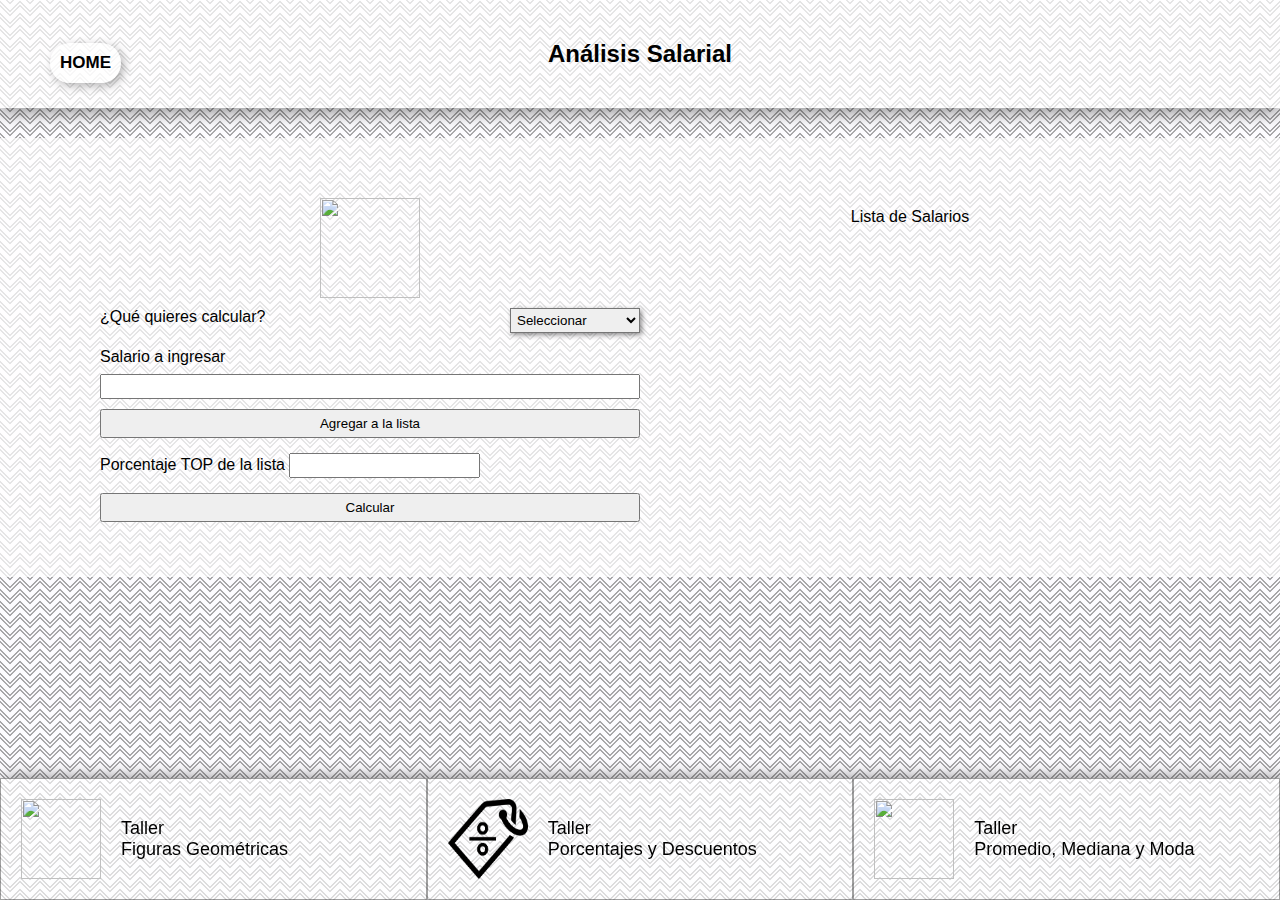
==== html/analisisSalarial.html @ 28e10701 "Adicion de archivos del taller parctico de javascript" ====
<!DOCTYPE html>
<html lang="en">
<head>
    <meta charset="UTF-8">
    <meta http-equiv="X-UA-Compatible" content="IE=edge">
    <meta name="viewport" content="width=device-width, initial-scale=1.0">
    <link rel="stylesheet" href="../css/analisisSalarial.css">
    <link rel="stylesheet" href="../css/analisisSalarialTablet.css" media="(min-width: 660px)">
    <link rel="stylesheet" href="../css/analisisSalarialLapto.css" media="(min-width: 800px)">

    <title>Análisis Salarial</title>
</head>
<body>
    <header class="header">
        <div class="header-container ">
            <a href="#">HOME</a>
            <h1 class="title-container">Análisis Salarial</h1>
        </div>
    </header>
    <main class="main-container">
        <div class="flex-container">
            <img src="https://img.icons8.com/dotty/80/000000/average-2.png"/>

            <div class="question-box">
                <div class="question-container ">
                    <label for="">¿Qué quieres calcular?</label>
                    <select name="" id="select">
                        <option value="0">Seleccionar</option>
                        <option value="1">Mediana</option>
                        <option value="2">Mediana del TOP</option>
                    </select>
                </div>
                <p class="error"></p>

            </div>
        
            <div class="addList-container">
                <label for="">Salario a ingresar </label>
                <input type="number" class="addList">
                <p class="Error error"></p>
                <button class="add-button">Agregar a la lista</button>
            </div>
        
            <div class="addPorcentage">
                <label for="">Porcentaje TOP de la lista</label>
                <input class="percentage" type="number">
                <p class="ErrorPercentage error"></p>
            </div>
        
            <button class="button" onclick="err()">Calcular</button>
            <p class="ErrorList error"></p>
        </div>
        
        <div class="List-items-Container">Lista de Salarios
            <ol class="List-items"></ol>
        </div>
    </main>
    <section class="result-container">
        <div class="result-box">
            <p><span onclick="closeResultBox()"> x </span></p>
            <img src="https://img.icons8.com/dotty/80/000000/average-2.png"/>
            <h2 class="title" id="resultH2"></h2>
            <h4  id="resultH4"></h4>
            <h5 class="resultH5"></h5>
        </div>
    </section>
    <footer>
        <ul class="workshop-container">
            <li class="workshop-item">
                <img src="https://img.icons8.com/dotty/80/000000/top-view.png" class="icon-workshop"/>
                <a href="./figuras.html"> Taller <br> Figuras Geométricas</a></li>
            <li class="workshop-item">
                <img src="../assets/descuento.png" alt="" class="icon-workshop">
                <a href="./porcentajes.html"> Taller <br> Porcentajes y Descuentos</a></li>
            <li class="workshop-item">
                <img src="https://img.icons8.com/dotty/80/000000/statistics.png" class="icon-workshop"/>
                <a href="./PromedioYmediana.html"> Taller <br> Promedio, Mediana y Moda</a></li>
        </ul>
    </footer>
    <script src="../js/analisisSalarial.js"></script>
</body>
</html>
---- css/analisisSalarial.css ----
* {
    box-sizing: border-box;
    margin: 0;
    padding: 0;
}
:root{
    --font-size-textBasic: 1.6rem;
}
html{

    font-size: 62.5%;
}
a {
    text-decoration: none;
}

body{
    font-family: 'Lucida Sans', 'Lucida Sans Regular', 'Lucida Grande', 'Lucida Sans Unicode', Geneva, Verdana, sans-serif;
    background-color: #fdfcff;
    background-image: url("data:image/svg+xml,%3Csvg xmlns='http://www.w3.org/2000/svg' width='20' height='12' viewBox='0 0 20 12'%3E%3Cg fill-rule='evenodd'%3E%3Cg id='charlie-brown' fill='%23000000' fill-opacity='0.47'%3E%3Cpath d='M9.8 12L0 2.2V.8l10 10 10-10v1.4L10.2 12h-.4zm-4 0L0 6.2V4.8L7.2 12H5.8zm8.4 0L20 6.2V4.8L12.8 12h1.4zM9.8 0l.2.2.2-.2h-.4zm-4 0L10 4.2 14.2 0h-1.4L10 2.8 7.2 0H5.8z'/%3E%3C/g%3E%3C/g%3E%3C/svg%3E");
}


.header{
    display: flex;
    justify-content: space-evenly;
    width: 100%;
    min-width: 300px;
    margin-bottom: 30px;
    
    background-color: rgba(255, 255, 255, 0.699);
    box-shadow: 0px 5px 16px rgba(0, 0, 0, 0.411);
}
 .header-container{
    display: flex;
    align-items:center ;
    justify-content: center;
}
.header-container a{
    display: none;
}

.title-container{
    /* width: 90%;
    min-width: 300px; */
    font-size: 2rem;
    text-align: center;
    padding: 40px 0px;
    /* margin-left: calc( 50vw - 442px /2 - 90px) */
}
/* seccion principal */
.main-container{
    display: flex;
    flex-direction: column;
    width: 100%;
    padding: 50px 30px;
    margin-bottom: 30px;
    background-color:rgba(255, 255, 255, 0.705);
}
.flex-container{
    display: flex;
    flex-direction: column;
    width: 100%;
    min-width: 200px;
}
/* detalles de la tarjeta */
.flex-container img{
    margin: 0 auto;
    margin-bottom: 10px;
    width: 100px;
    height: 100px;
}
.question-box{
    margin-bottom: 15px;
}
.question-container{
    display: flex;
    justify-content: space-between;
    font-size: var(--font-size-textBasic);
}
.question-container select{
    cursor: pointer;
    padding: 2px;
    height:2.5rem ;
    box-shadow: 2px 2px 5px rgba(0, 0, 0, 0.438);
}


.error{
    font-size: 1.2rem;
    color: red;
}
.addList-container{
    width: 100%;
    display: flex;
    flex-direction: column;
    margin-bottom: 10px;
    font-size: var(--font-size-textBasic);
}
.addList-container label{
    margin-bottom: 8px;
}
.addList-container input{
    outline: none;
    padding: 0px 5px;
    height: 2.5rem;
    margin-bottom: 5px;
}
.addList-container button{
    padding: 5px;
    margin-top: 5px;
}
.addList-container button:hover{
    cursor: pointer;
    box-shadow: 2px 2px 5px rgba(0, 0, 0, 0.438);
}
.button{
    width: 100%;
    padding: 5px;
    margin-bottom: 5px;
}
.button:hover{
    cursor: pointer;
    box-shadow: 2px 2px 5px rgba(0, 0, 0, 0.438);
}
.List-items-Container{
    font-size: var(--font-size-textBasic);
    margin: 10px auto;
}
.List-items{
    margin: 10px;
    padding: 10px;
}

.addPorcentage{
    display: block;
    width: 100%;
    margin-bottom: 10px;
    font-size: var(--font-size-textBasic);
}

.addPorcentage input{
    outline: none;
    padding: 0px 5px;
    height: 2.5rem;
    margin: 5px 0px;
}

/* resultados */
.result-container{
    position: fixed;
    top: 0;
    left: 0;
    z-index: 10;
    height: 100vh;
    width: 100%;
    background-color: rgba(9, 9, 9, 0.397);
    display: none;
    justify-content: center;
    align-items: center ;
}
.result-box{
    display: flex;
    flex-direction: column;
    justify-content: space-around;
    width: 290px;
    height: 250px;
    background-color: rgba(255, 255, 255, 0.788);;
    padding: 10px 25px 20px;
    text-align: center;
    box-shadow: 5px 5px 10px rgba(0, 0, 0, 0.842);
}
.result-box p{
    font-size: var(--font-size-textBasic);
    text-align: right;
    margin-bottom: 10px;
}
.result-box span{
    cursor: pointer;
}
.result-box img{
    margin: 0 auto;
    width: 80px;
    height: 80px;
}
.result-box .title{
    font-size: 2.4rem;
    margin-bottom: 10px;
}
.result-box h4{
    margin-bottom: 5px;
    font-weight: normal;
    font-size: var(--font-size-textBasic);
}
.result-box h5{
    font-size: 1.2rem;
    font-weight: lighter;
}

/* seccion de footer */

/* footer */
footer{
    width: 100%;
    height: auto;
}
 .workshop-container{
    display: flex;
    flex-direction: column;
    
    background-color: rgba(255, 255, 255, 0.61);
    box-shadow: 5px 0px 16px rgba(0, 0, 0, 0.459);
}
.workshop-container li {
    min-width:200px ;
    list-style: none;
    padding: 20px;
    border: solid 1px rgba(0, 0, 0, 0.37);
}

.workshop-container li a {
    color: black;
    font-size: 1.8rem;
}
.icon-workshop{
    width:80px ;
    height: 80px;
    margin-right: 20px;
}
.workshop-item{
    display: flex;
    align-items: center;
}
.workshop-item:hover {
    transform: translateY(-5px);/* animacion */
    transition: 500ms;
    background-color: rgba(255, 255, 255, 0.61);
    box-shadow: 5px 5px 16px rgba(0, 0, 0, 0.459);
}
---- css/analisisSalarialTablet.css ----
.title-container{
    font-size: 2.4rem;
}
.header-container a{
    position: absolute;
    display: block;
    top: 43px;
    left: 30px;
    padding: 10px;
    margin-left: 20px;
    color: black;
    font-size: 1.7rem;
    font-weight: bold;
    border-radius: 50px;
    background-color:rgba(255, 255, 255, 0.705);
    box-shadow: 3px 3px 10px rgba(0, 0, 0, 0.295);
}
.header-container a:hover{
    transform: scale(1.1);
}
.main-container{
    flex-direction: row;
    margin-bottom: 100px;
}
.flex-container{
    min-width: 50%;
    max-width: 400px;
}
/* footer */
footer{
    position: fixed; 
    bottom: 0;
}
.workshop-container{
    display: grid;
    grid-template-columns: repeat( 3, 1fr)
}
---- css/analisisSalarialLapto.css ----
.main-container{
    justify-content: space-between;
    padding: 60px 100px 50px;

}
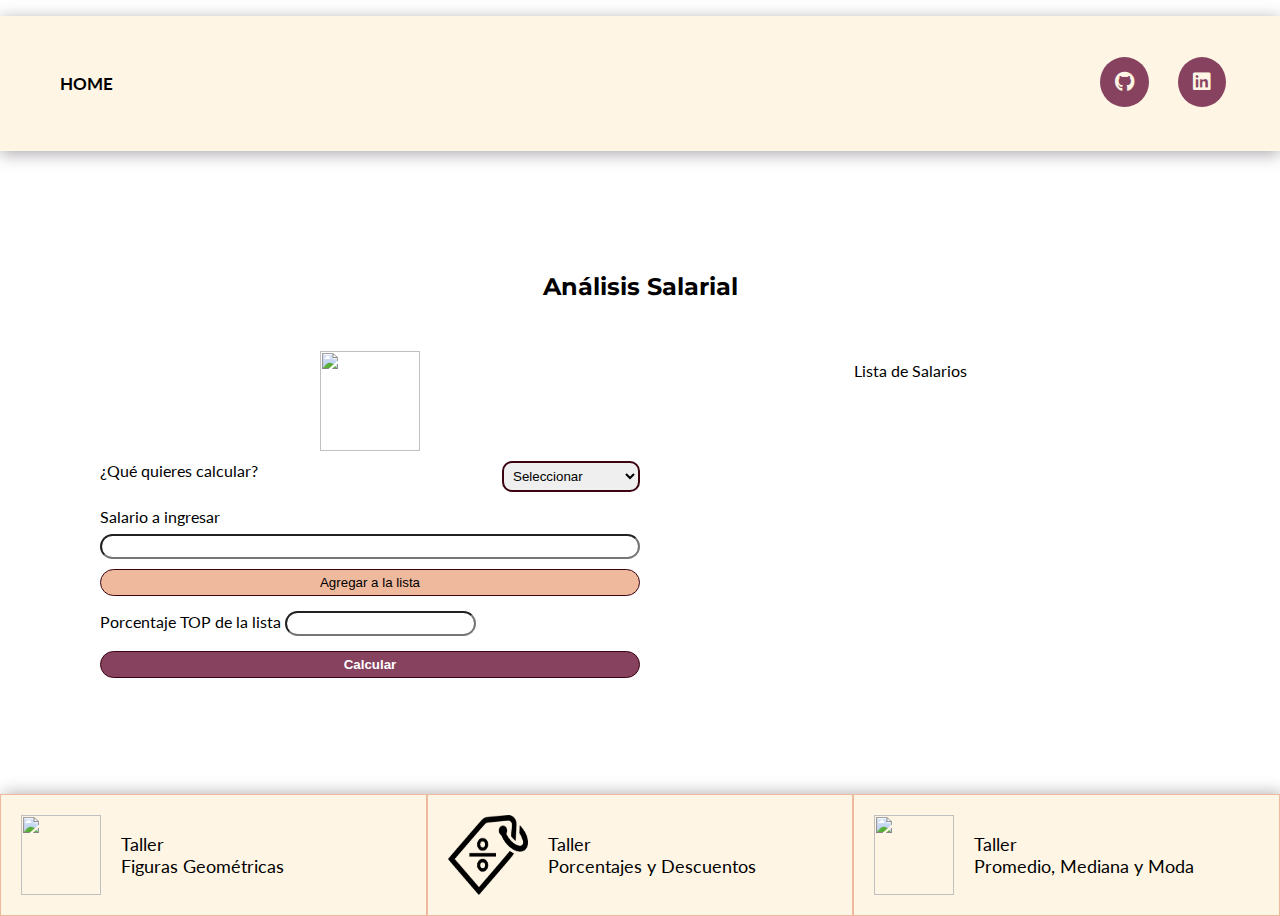
==== commit 291770eb: "modificacion de paleta de colores a todos los talleres" ====
--- a/html/analisisSalarial.html
+++ b/html/analisisSalarial.html
@@ -4,20 +4,36 @@
     <meta charset="UTF-8">
     <meta http-equiv="X-UA-Compatible" content="IE=edge">
     <meta name="viewport" content="width=device-width, initial-scale=1.0">
+    <link rel="shortcut icon" href="../assets/favicon.png" type="image/x-icon">
+
     <link rel="stylesheet" href="../css/analisisSalarial.css">
     <link rel="stylesheet" href="../css/analisisSalarialTablet.css" media="(min-width: 660px)">
     <link rel="stylesheet" href="../css/analisisSalarialLapto.css" media="(min-width: 800px)">
 
+        <!-- fuentes -->
+        <link rel="preconnect" href="https://fonts.googleapis.com">
+        <link rel="preconnect" href="https://fonts.gstatic.com" crossorigin>
+        <link href="https://fonts.googleapis.com/css2?family=Lato:wght@300;400;700&family=Montserrat:wght@400;500;600;700;800&display=swap" rel="stylesheet">
+        <link rel="stylesheet" href="https://cdnjs.cloudflare.com/ajax/libs/font-awesome/5.15.3/css/all.min.css" >
+    
     <title>Análisis Salarial</title>
 </head>
 <body>
     <header class="header">
-        <div class="header-container ">
-            <a href="#">HOME</a>
-            <h1 class="title-container">Análisis Salarial</h1>
+        <div class="Home-container">
+            <a href="../index.html" target="__blank">HOME</a>
+        </div>
+        <div class="header-icons">
+            <a href="https://github.com/malemartinez/" target="_blank" class="icon-social">
+                <i class="fab fa-github circulo-redes"></i>
+            </a>
+            <a href="https://www.linkedin.com/in/malemartinez/" target="_blank" class="icon-social">
+                <i class="fab fa-linkedin circulo-redes"></i>
+            </a>
         </div>
     </header>
     <main class="main-container">
+        <h1 class="title-container">Análisis Salarial</h1>
         <div class="flex-container">
             <img src="https://img.icons8.com/dotty/80/000000/average-2.png"/>
 
--- a/css/analisisSalarial.css
+++ b/css/analisisSalarial.css
@@ -1,11 +1,19 @@
+:root{
+    --font-family-principal: 'Montserrat', sans-serif;
+    --font-family-second: 'Lato', sans-serif;
+    --primary-color: #87425F;
+    --secundary-color: #EFB99D;
+    --ligth-color:rgb(254, 245, 228);
+    --neutral-color:rgb(172, 167, 171);
+    --dark-color: rgb(59, 3, 16);
+    --font-size-textBasic: 1.6rem;
+}
 * {
     box-sizing: border-box;
     margin: 0;
     padding: 0;
 }
-:root{
-    --font-size-textBasic: 1.6rem;
-}
+
 html{
 
     font-size: 62.5%;
@@ -15,38 +23,65 @@
 }
 
 body{
-    font-family: 'Lucida Sans', 'Lucida Sans Regular', 'Lucida Grande', 'Lucida Sans Unicode', Geneva, Verdana, sans-serif;
-    background-color: #fdfcff;
-    background-image: url("data:image/svg+xml,%3Csvg xmlns='http://www.w3.org/2000/svg' width='20' height='12' viewBox='0 0 20 12'%3E%3Cg fill-rule='evenodd'%3E%3Cg id='charlie-brown' fill='%23000000' fill-opacity='0.47'%3E%3Cpath d='M9.8 12L0 2.2V.8l10 10 10-10v1.4L10.2 12h-.4zm-4 0L0 6.2V4.8L7.2 12H5.8zm8.4 0L20 6.2V4.8L12.8 12h1.4zM9.8 0l.2.2.2-.2h-.4zm-4 0L10 4.2 14.2 0h-1.4L10 2.8 7.2 0H5.8z'/%3E%3C/g%3E%3C/g%3E%3C/svg%3E");
-}
-
+    display: flex;
+    flex-direction: column;
+    justify-content: space-around;
+    min-height: 100vh;
+    font-family: var(--font-family-second);
+}
 
 .header{
     display: flex;
-    justify-content: space-evenly;
-    width: 100%;
-    min-width: 300px;
-    margin-bottom: 30px;
-    
-    background-color: rgba(255, 255, 255, 0.699);
-    box-shadow: 0px 5px 16px rgba(0, 0, 0, 0.411);
-}
- .header-container{
-    display: flex;
+    justify-content: space-between;
+    width: 100%;
+    min-width: 320px;
+    height: 15vh;
+    /* margin-bottom: 30px; */
+    box-shadow: 0px 3px 16px var(--neutral-color);
+    background-color: var(--ligth-color);
+}
+.Home-container{
+    display: flex;
+    justify-content: center;
     align-items:center ;
+}
+.Home-container a{
+    display: none;
+}
+.header-icons {
+    display: flex;
+    justify-content: space-between;
+    align-items: center;
+    width: 130px;
+    margin-right: 50px;
+}
+.header-icons .icon-social{
+    width: 52px;
+    height: 52px;
+}
+.circulo-redes{
+    align-items: center;
     justify-content: center;
-}
-.header-container a{
-    display: none;
+    border-radius: 50%;
+    padding: 15px;
+    font-size: 20px;
+    transition-duration: 0.3s;
+    color: var(--ligth-color);
+    background-color: var(--primary-color);
+}
+.circulo-redes:hover{
+    background-color: var(--ligth-color);
+    border:  var(--dark-color) 1px solid;
+    color: var(--dark-color);
 }
 
 .title-container{
-    /* width: 90%;
-    min-width: 300px; */
-    font-size: 2rem;
+    padding: 30px 30px;
+    margin-bottom: 20px;
     text-align: center;
-    padding: 40px 0px;
-    /* margin-left: calc( 50vw - 442px /2 - 90px) */
+    font-size: 2.4rem;
+    font-family: var(--font-family-principal);
+    font-weight: bold;
 }
 /* seccion principal */
 .main-container{
@@ -80,9 +115,15 @@
 }
 .question-container select{
     cursor: pointer;
-    padding: 2px;
-    height:2.5rem ;
-    box-shadow: 2px 2px 5px rgba(0, 0, 0, 0.438);
+    padding: 5px;
+    height:auto ;
+    border: 2px solid var(--dark-color);
+    border-radius: 10px;
+    outline: none;
+}
+#select option{
+    background-color: var(--ligth-color);
+    border: none;
 }
 
 
@@ -105,22 +146,34 @@
     padding: 0px 5px;
     height: 2.5rem;
     margin-bottom: 5px;
+    border-radius: 20px;
 }
 .addList-container button{
     padding: 5px;
     margin-top: 5px;
+    border-radius: 20px;
+    border: 1px solid var(--dark-color);
+    background-color: var(--secundary-color);
 }
 .addList-container button:hover{
-    cursor: pointer;
-    box-shadow: 2px 2px 5px rgba(0, 0, 0, 0.438);
+    background-color: var(--neutral-color);
+    color: var(--dark-color);
+    cursor: pointer;
 }
 .button{
     width: 100%;
     padding: 5px;
     margin-bottom: 5px;
+    color: white;
+    font-weight: bold;
+    border-radius: 20px;
+    border: 1px solid var(--dark-color);
+    background-color: var(--primary-color);
 }
 .button:hover{
     cursor: pointer;
+    background-color: var(--neutral-color);
+    color: black;
     box-shadow: 2px 2px 5px rgba(0, 0, 0, 0.438);
 }
 .List-items-Container{
@@ -144,6 +197,7 @@
     padding: 0px 5px;
     height: 2.5rem;
     margin: 5px 0px;
+    border-radius: 20px;
 }
 
 /* resultados */
@@ -154,7 +208,7 @@
     z-index: 10;
     height: 100vh;
     width: 100%;
-    background-color: rgba(9, 9, 9, 0.397);
+    background-color: rgba(172, 167, 171, 0.616);
     display: none;
     justify-content: center;
     align-items: center ;
@@ -165,7 +219,7 @@
     justify-content: space-around;
     width: 290px;
     height: 250px;
-    background-color: rgba(255, 255, 255, 0.788);;
+    background-color: var(--ligth-color);
     padding: 10px 25px 20px;
     text-align: center;
     box-shadow: 5px 5px 10px rgba(0, 0, 0, 0.842);
@@ -202,20 +256,20 @@
 /* footer */
 footer{
     width: 100%;
-    height: auto;
+    height: 10vh;
 }
  .workshop-container{
     display: flex;
     flex-direction: column;
     
-    background-color: rgba(255, 255, 255, 0.61);
-    box-shadow: 5px 0px 16px rgba(0, 0, 0, 0.459);
+    background-color: var(--ligth-color);
+    box-shadow: 3px 0px 16px var(--neutral-color);
 }
 .workshop-container li {
     min-width:200px ;
     list-style: none;
     padding: 20px;
-    border: solid 1px rgba(0, 0, 0, 0.37);
+    border: solid 1px var(--secundary-color);
 }
 
 .workshop-container li a {
@@ -231,9 +285,14 @@
     display: flex;
     align-items: center;
 }
-.workshop-item:hover {
-    transform: translateY(-5px);/* animacion */
-    transition: 500ms;
-    background-color: rgba(255, 255, 255, 0.61);
-    box-shadow: 5px 5px 16px rgba(0, 0, 0, 0.459);
-} 
+.workshop-container:hover .workshop-item{
+    background-color: var(--secundary-color);
+    transform: translate(-2px,2px);
+    transition: 300ms;
+}
+.workshop-container .workshop-item:hover {
+    transform: translate(2px,-2px);/* animacion */
+    transition: 300ms;
+    background-color: var(--ligth-color);
+    border: none;
+} --- a/css/analisisSalarialTablet.css
+++ b/css/analisisSalarialTablet.css
@@ -1,36 +1,33 @@
 .title-container{
     font-size: 2.4rem;
+    flex-basis: 100%;
 }
-.header-container a{
-    position: absolute;
+.Home-container a{
     display: block;
-    top: 43px;
-    left: 30px;
     padding: 10px;
-    margin-left: 20px;
+    margin-left: 50px;
     color: black;
     font-size: 1.7rem;
     font-weight: bold;
-    border-radius: 50px;
-    background-color:rgba(255, 255, 255, 0.705);
-    box-shadow: 3px 3px 10px rgba(0, 0, 0, 0.295);
+    transition: transform 0.5s;
+    border-radius: 20px;
 }
-.header-container a:hover{
+.Home-container a:hover{
+    background-color:var(--primary-color);
     transform: scale(1.1);
+    color: var(--ligth-color);
+    
 }
 .main-container{
     flex-direction: row;
-    margin-bottom: 100px;
+    flex-wrap: wrap;
 }
 .flex-container{
     min-width: 50%;
     max-width: 400px;
 }
 /* footer */
-footer{
-    position: fixed; 
-    bottom: 0;
-}
+
 .workshop-container{
     display: grid;
     grid-template-columns: repeat( 3, 1fr)
